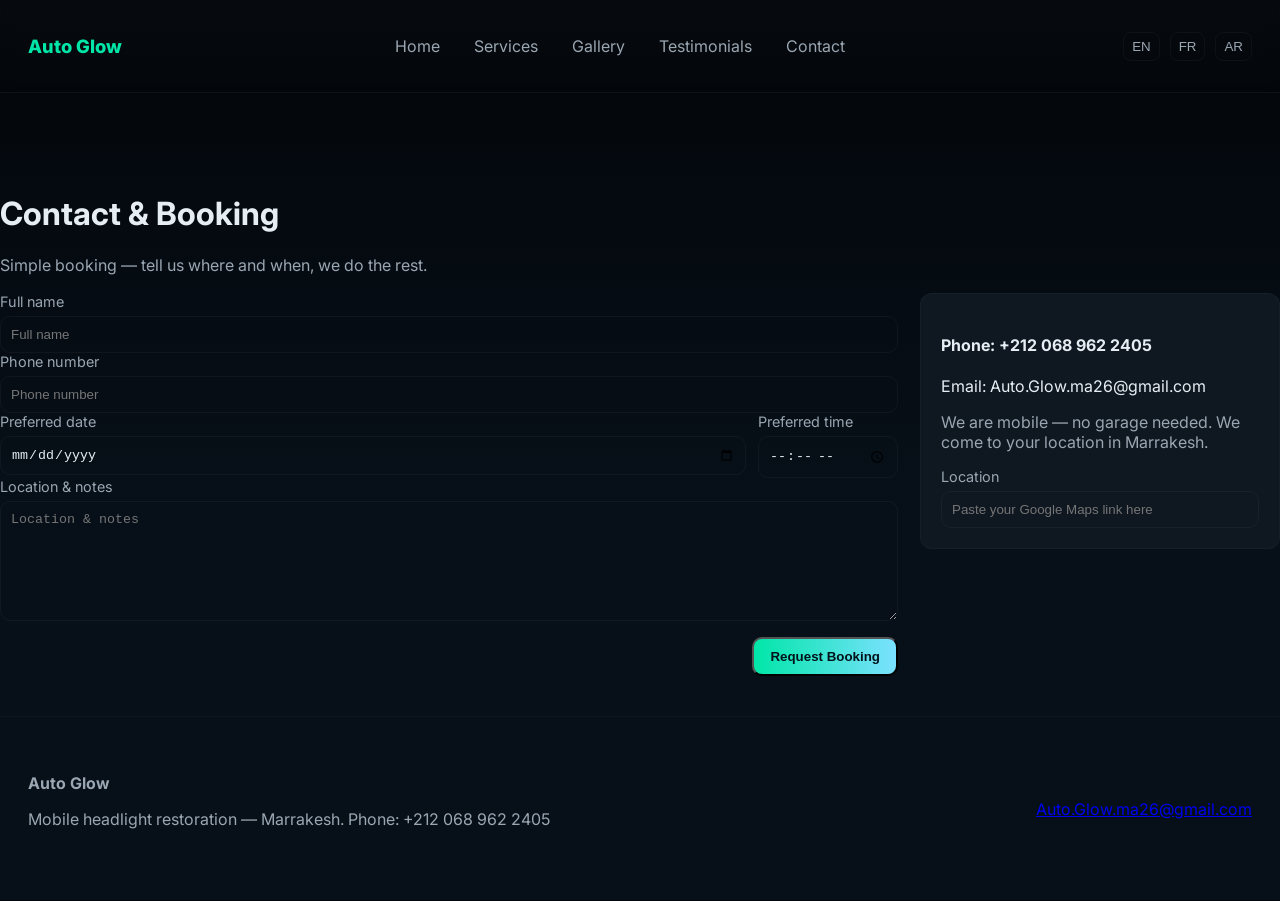
==== contact.html @ 931670f1 "good update" ====
<!doctype html>
<html lang="en" data-lang="en">
<head>
  <meta charset="utf-8">
  <meta name="viewport" content="width=device-width,initial-scale=1">
  <title>Auto Glow — Contact & Booking</title>
  <link href="https://fonts.googleapis.com/css2?family=Inter:wght@400;600;700;800&display=swap" rel="stylesheet">
  <link rel="stylesheet" href="assets/css/style.css">
</head>
<body>
  <header class="site-header">
    <div class="container nav-wrap">
      <a class="logo" href="index.html">Auto Glow</a>
      <nav class="main-nav">
        <a href="index.html" data-i18n="nav.home">Home</a>
        <a href="services.html" data-i18n="nav.services">Services</a>
        <a href="gallery.html" data-i18n="nav.gallery">Gallery</a>
        <a href="testimonials.html" data-i18n="nav.testimonials">Testimonials</a>
        <a href="contact.html" class="btn" data-i18n="nav.contact">Contact</a>
      </nav>
      <div class="lang-switcher">
        <button data-lang="en">EN</button>
        <button data-lang="fr">FR</button>
        <button data-lang="ar">AR</button>
      </div>
    </div>
  </header>

  <main class="container page-hero">
    <h1 data-i18n="contact.title">Contact & Booking</h1>
    <p class="lead" data-i18n="contact.subtitle">Simple booking — tell us where and when, we do the rest.</p>

    <div style="display:grid;grid-template-columns:1fr 360px;gap:22px;margin-top:18px">
      <div>
        <form data-booking>
          <label data-i18n="form.name">Full name</label>
          <input name="name" type="text" data-i18n-placeholder="form.name" placeholder="Full name" required>

          <label data-i18n="form.phone">Phone number</label>
          <input name="phone" type="tel" data-i18n-placeholder="form.phone" placeholder="Phone number" required>

          <div class="form-row">
            <div style="flex:1">
              <label data-i18n="form.date">Preferred date</label>
              <input name="date" type="date" required>
            </div>
            <div style="width:140px">
              <label data-i18n="form.time">Preferred time</label>
              <input name="time" type="time">
            </div>
          </div>

          <label data-i18n="form.notes">Location & notes</label>
          <textarea name="notes" data-i18n-placeholder="form.notes" placeholder="Location & notes"></textarea>

          <div class="form-actions">
            <button type="submit" class="btn primary" data-i18n="form.submit">Request Booking</button>
          </div>
        </form>
      </div>

      <aside>
          <div class="panel">
            <h4 data-i18n="contact.phone">Phone: +212 068 962 2405</h4>
            <p data-i18n="contact.email">Email: Auto.Glow.ma26@gmail.com</p>
            <p style="color:var(--muted);margin-top:12px">We are mobile — no garage needed. We come to your location in Marrakesh.</p>

            <label style="margin-top:10px" data-i18n="form.location">Google Maps location link</label>
            <input id="gmaps_link" name="gmaps_link" type="url" placeholder="Paste your Google Maps link here">
          </div>
      </aside>
    </div>
  </main>

  <footer class="site-footer">
    <div class="container footer-grid">
      <div>
        <strong>Auto Glow</strong>
        <p data-i18n="footer.copy">Mobile headlight restoration — Marrakesh. Phone: +212 068 962 2405</p>
      </div>
      <div>
        <a href="mailto:Auto.Glow.ma26@gmail.com">Auto.Glow.ma26@gmail.com</a>
      </div>
    </div>
  </footer>

  <script src="assets/js/i18n.js"></script>
  <script src="assets/js/main.js"></script>
</body>
</html>
---- assets/css/style.css ----
:root{
  --bg:#071019;
  --panel:#0f1720;
  --muted:#9aa6b2;
  --accent:#00e6a8;
  --accent-2:#7be1ff;
  --glass: rgba(255,255,255,0.03);
  --radius:14px;
  --max:wmin(1100px,94vw);
}
*{box-sizing:border-box}
html,body{height:100%}
body{
  margin:0;font-family:Inter,system-ui,Segoe UI,Arial,sans-serif;
  background:linear-gradient(180deg,#03060a 0%, #071019 60%);
  color:#e6eef3; -webkit-font-smoothing:antialiased;
}
.container{max-width:var(--max);margin:0 auto;padding:28px}
.site-header{backdrop-filter:blur(6px);position:sticky;top:0;z-index:40;background:linear-gradient(180deg,rgba(10,14,18,0.6),transparent);border-bottom:1px solid rgba(255,255,255,0.03)}
.nav-wrap{display:flex;align-items:center;gap:20px;justify-content:space-between}
.logo{font-weight:800;color:var(--accent);text-decoration:none;font-size:1.15rem}
.main-nav{display:flex;gap:14px;align-items:center}
.main-nav a{color:var(--muted);text-decoration:none;padding:8px 10px;border-radius:8px;transition:all .18s}
.main-nav a:hover{color:#fff;background:rgba(255,255,255,0.02)}
.lang-switcher button{background:transparent;border:1px solid rgba(255,255,255,0.04);color:var(--muted);padding:6px 8px;border-radius:8px;margin-left:6px;cursor:pointer}
.lang-switcher button:hover{color:#fff;border-color:var(--accent)}
.btn{display:inline-block;padding:10px 16px;border-radius:10px;text-decoration:none}
.btn.primary{background:linear-gradient(90deg,var(--accent),var(--accent-2));color:#02121a;font-weight:700}
.btn.ghost{background:transparent;border:1px solid rgba(255,255,255,0.05);color:var(--muted)}
.hero{padding:60px 0}
.hero-grid{display:grid;grid-template-columns:1fr 420px;gap:40px;align-items:center}
.hero-content h1{font-size:2.4rem;margin:0 0 12px;line-height:1.02}
.glow{color:linear-gradient(90deg,var(--accent),#fff);text-shadow:0 6px 30px rgba(0,230,168,0.12)}
.lead{color:var(--muted);margin:0 0 18px}
.hero-actions{display:flex;gap:12px}
.phone-mockup{width:100%;height:260px;border-radius:22px;background:linear-gradient(180deg,#0b1220,#071019);box-shadow:0 12px 40px rgba(2,8,15,0.7);display:flex;align-items:center;justify-content:space-around;padding:20px;border:1px solid rgba(255,255,255,0.03)}
.headlight{width:40%;height:180px;border-radius:12px;display:flex;align-items:center;justify-content:center;font-weight:700}
.headlight.before{background:linear-gradient(180deg,#5a4f3d,#9c7f5a);color:#fff;opacity:0.95}
.headlight.after{background:linear-gradient(180deg,#e9fef6,#c3fff0);color:#011;box-shadow:0 10px 40px rgba(0,230,168,0.12)}
.features{display:grid;grid-template-columns:repeat(3,1fr);gap:22px;margin-top:36px}
.feature{background:var(--panel);padding:20px;border-radius:12px;border:1px solid rgba(255,255,255,0.02)}
.test-cta{margin:48px 0;padding:22px;background:linear-gradient(90deg,rgba(0,230,168,0.05),transparent);border-radius:12px}
.cta-grid{display:flex;justify-content:space-between;align-items:center}
.site-footer{padding:28px 0;border-top:1px solid rgba(255,255,255,0.02);color:var(--muted)}
.footer-grid{display:flex;justify-content:space-between;align-items:center}

/* Pages */
.page-hero{padding:80px 0 40px}
.panel{background:var(--panel);padding:20px;border-radius:12px;border:1px solid rgba(255,255,255,0.03)}

/* Testimonials */
.testimonials{display:grid;grid-template-columns:repeat(3,1fr);gap:18px}
.testimonial{padding:18px;border-radius:12px;background:linear-gradient(180deg,rgba(255,255,255,0.01),transparent)}

/* Contact form */
.form-row{display:flex;gap:12px}
label{display:block;font-size:0.9rem;color:var(--muted);margin-bottom:6px}
input,textarea,select{width:100%;padding:10px;border-radius:10px;border:1px solid rgba(255,255,255,0.04);background:transparent;color:#e6eef3}
textarea{min-height:120px}
.form-actions{text-align:right;margin-top:12px}

/* responsive */
@media (max-width:900px){
  .hero-grid{grid-template-columns:1fr;}
  .features{grid-template-columns:1fr}
  .testimonials{grid-template-columns:1fr}
  .footer-grid{flex-direction:column;gap:12px}
}

/* RTL adjustments */
html[dir="rtl"] .nav-wrap{direction:rtl}
html[dir="rtl"] .main-nav{gap:10px}
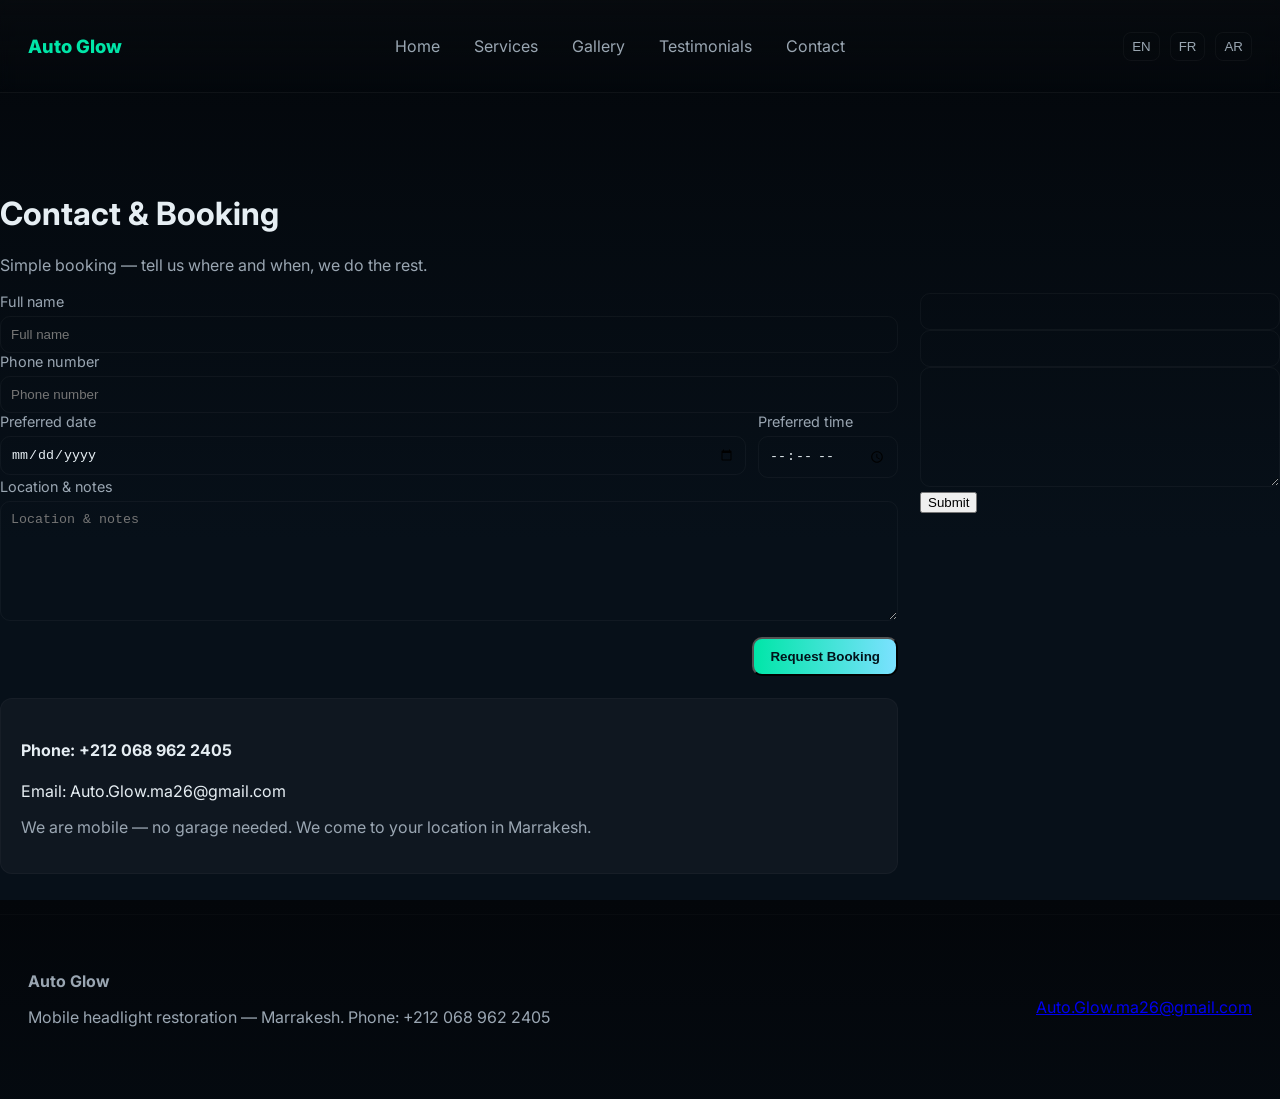
==== commit 167c7004: "update contact html" ====
--- a/contact.html
+++ b/contact.html
@@ -58,17 +58,18 @@
           </div>
         </form>
       </div>
-
-      <aside>
+<form action="https://api.web3forms.com/submit" method="POST">
+  <input type="hidden" name="access_key" value="b55a5c3a-1c38-4d82-8c06-d78230826781">
+  <input type="text" name="name" required>
+  <input type="email" name="email" required>
+  <textarea name="message" required></textarea>
+  <button type="submit">Submit</button>
+</form>
           <div class="panel">
             <h4 data-i18n="contact.phone">Phone: +212 068 962 2405</h4>
             <p data-i18n="contact.email">Email: Auto.Glow.ma26@gmail.com</p>
             <p style="color:var(--muted);margin-top:12px">We are mobile — no garage needed. We come to your location in Marrakesh.</p>
 
-            <label style="margin-top:10px" data-i18n="form.location">Google Maps location link</label>
-            <input id="gmaps_link" name="gmaps_link" type="url" placeholder="Paste your Google Maps link here">
-          </div>
-      </aside>
     </div>
   </main>
 
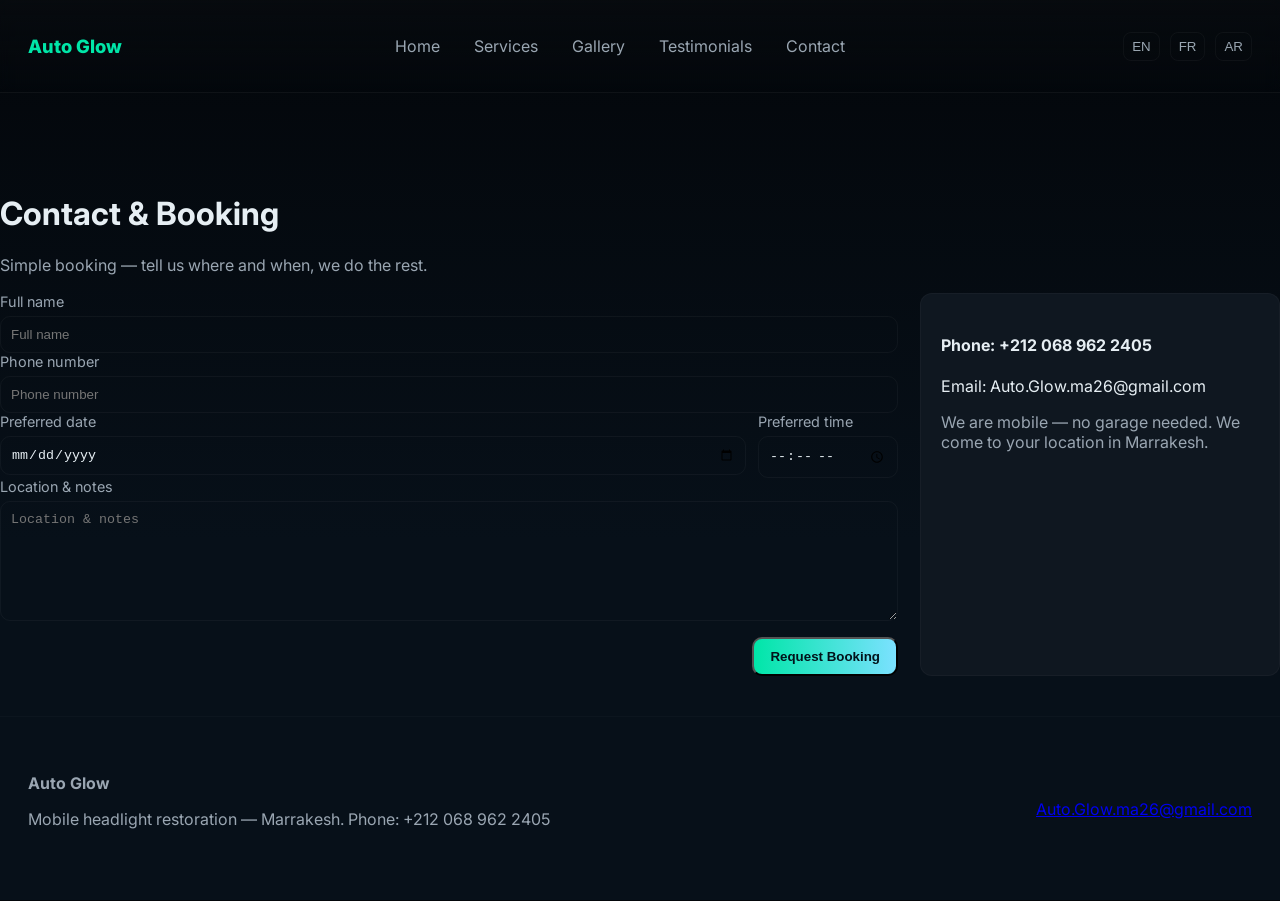
==== commit 828f24e3: "contact html" ====
--- a/contact.html
+++ b/contact.html
@@ -32,7 +32,8 @@
 
     <div style="display:grid;grid-template-columns:1fr 360px;gap:22px;margin-top:18px">
       <div>
-        <form data-booking>
+        <form action="https://api.web3forms.com/submit" method="POST">
+          <input type="hidden" name="access_key" value="b55a5c3a-1c38-4d82-8c06-d78230826781">
           <label data-i18n="form.name">Full name</label>
           <input name="name" type="text" data-i18n-placeholder="form.name" placeholder="Full name" required>
 
@@ -58,13 +59,7 @@
           </div>
         </form>
       </div>
-<form action="https://api.web3forms.com/submit" method="POST">
-  <input type="hidden" name="access_key" value="b55a5c3a-1c38-4d82-8c06-d78230826781">
-  <input type="text" name="name" required>
-  <input type="email" name="email" required>
-  <textarea name="message" required></textarea>
-  <button type="submit">Submit</button>
-</form>
+
           <div class="panel">
             <h4 data-i18n="contact.phone">Phone: +212 068 962 2405</h4>
             <p data-i18n="contact.email">Email: Auto.Glow.ma26@gmail.com</p>
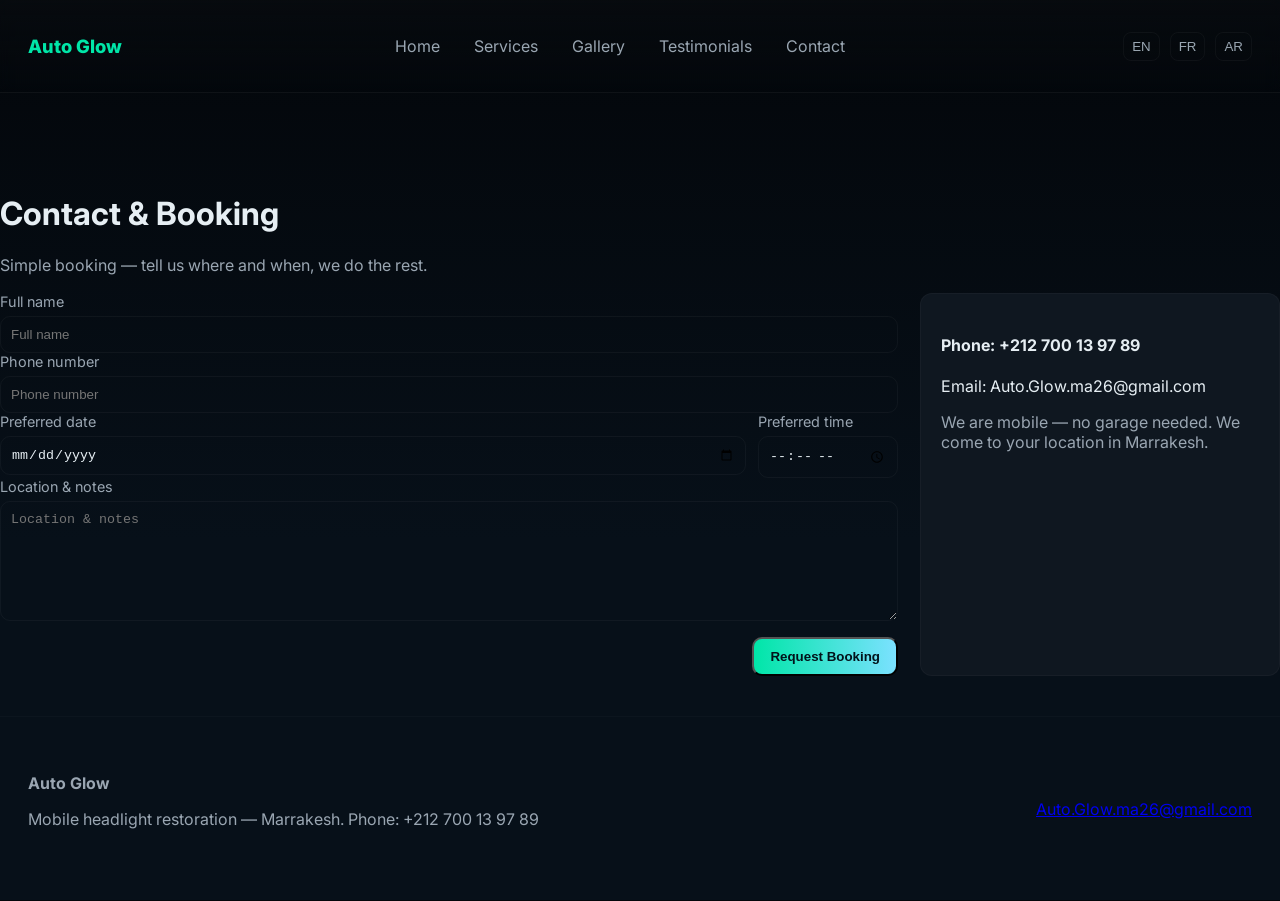
==== commit 42182a2a: "phone number new phone number" ====
--- a/contact.html
+++ b/contact.html
@@ -61,7 +61,7 @@
       </div>
 
           <div class="panel">
-            <h4 data-i18n="contact.phone">Phone: +212 068 962 2405</h4>
+            <h4 data-i18n="contact.phone">Phone: +212 700 13 97 89</h4>
             <p data-i18n="contact.email">Email: Auto.Glow.ma26@gmail.com</p>
             <p style="color:var(--muted);margin-top:12px">We are mobile — no garage needed. We come to your location in Marrakesh.</p>
 
@@ -72,7 +72,7 @@
     <div class="container footer-grid">
       <div>
         <strong>Auto Glow</strong>
-        <p data-i18n="footer.copy">Mobile headlight restoration — Marrakesh. Phone: +212 068 962 2405</p>
+        <p data-i18n="footer.copy">Mobile headlight restoration — Marrakesh. Phone: +212 700 13 97 89</p>
       </div>
       <div>
         <a href="mailto:Auto.Glow.ma26@gmail.com">Auto.Glow.ma26@gmail.com</a>
